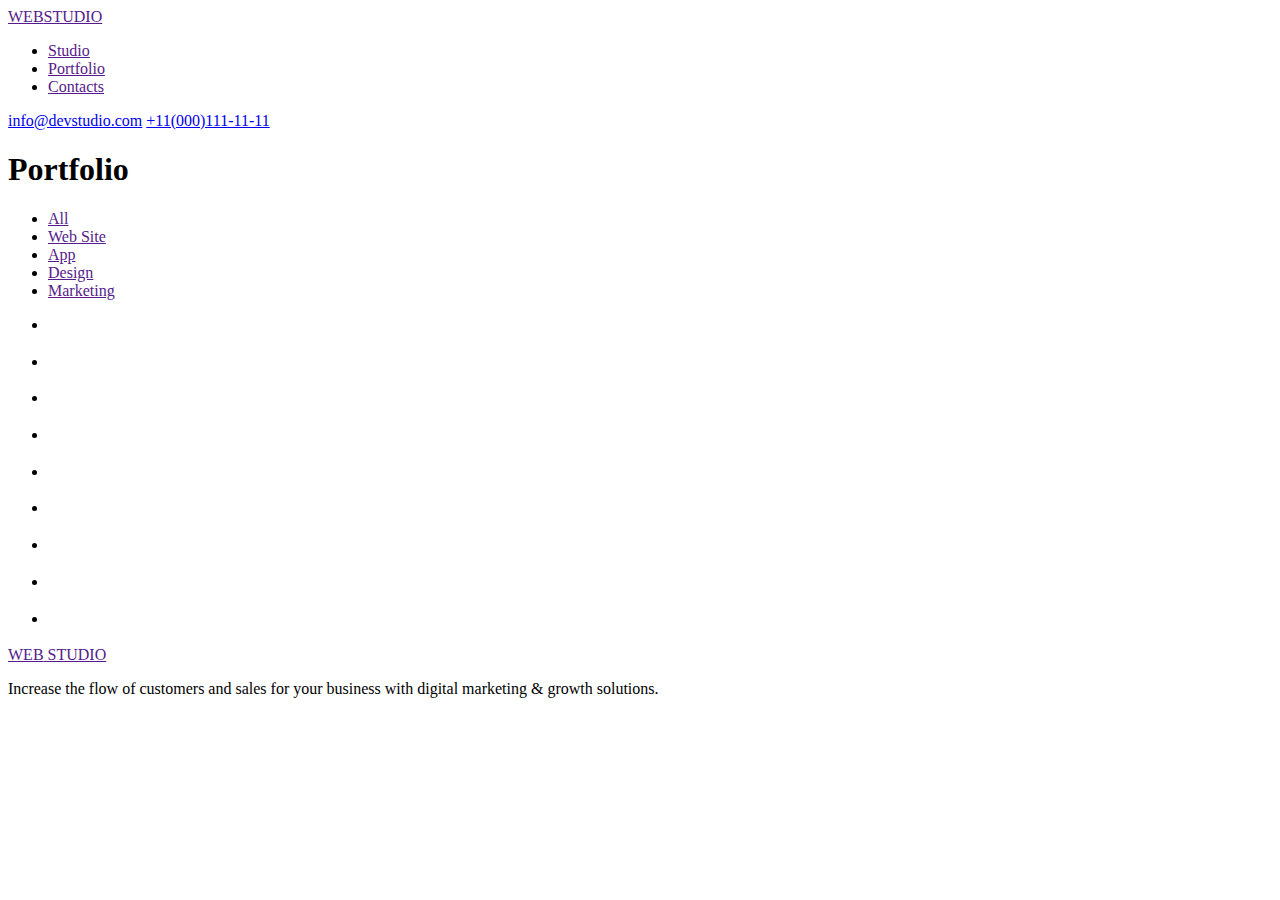
==== portfolio.html @ 58ad1f98 "P+css not end yet" ====
<!DOCTYPE html>
<html lang="en">

<head>
    <meta charset="UTF-8">
    <meta http-equiv="X-UA-Compatible" content="IE=edge">
    <meta name="viewport" content="width=device-width, initial-scale=1.0">
    <title>Document</title>
</head>

<body>
    <header>
        <nav>
            <a href=""><span>WEB</span>STUDIO</a>
            <ul>
                <li><a href="">Studio</a></li>
                <li><a href="">Portfolio</a></li>
                <li><a href="">Contacts</a></li>
            </ul>
        </nav>
        <a href="mailto:info@devstudio.com">info@devstudio.com</a>
        <a href="tel:+11(000)111-11-11">+11(000)111-11-11</a>
    </header>
    <main>
        <h1 class="hidden">Portfolio</h1>
        <section>
            <ul>
                <li><a href="">All</a></li>
                <li><a href="">Web Site</a></li>
                <li><a href="">App</a></li>
                <li><a href="">Design</a></li>
                <li><a href="">Marketing</a></li>
            </ul>
            <ul>
                <li>
                    <img src="" alt="">
                    <h3></h3>
                    <p></p>
                </li>
                <li>
                    <img src="" alt="">
                    <h3></h3>
                    <p></p>
                </li>
                <li>
                    <img src="" alt="">
                    <h3></h3>
                    <p></p>
                </li>
                <li>
                    <img src="" alt="">
                    <h3></h3>
                    <p></p>
                </li>
                <li>
                    <img src="" alt="">
                    <h3></h3>
                    <p></p>
                </li>
                <li>
                    <img src="" alt="">
                    <h3></h3>
                    <p></p>
                </li>
                <li>
                    <img src="" alt="">
                    <h3></h3>
                    <p></p>
                </li>
                <li>
                    <img src="" alt="">
                    <h3></h3>
                    <p></p>
                </li>
                <li>
                    <img src="" alt="">
                    <h3></h3>
                    <p></p>
                </li>
            </ul>
        </section>
    </main>
    <footer>
        <a href=""> <span>WEB</span> STUDIO</a>
        <p>Increase the flow of customers and sales for your business with digital marketing & growth solutions.</p>
    </footer>
</body>

</html>
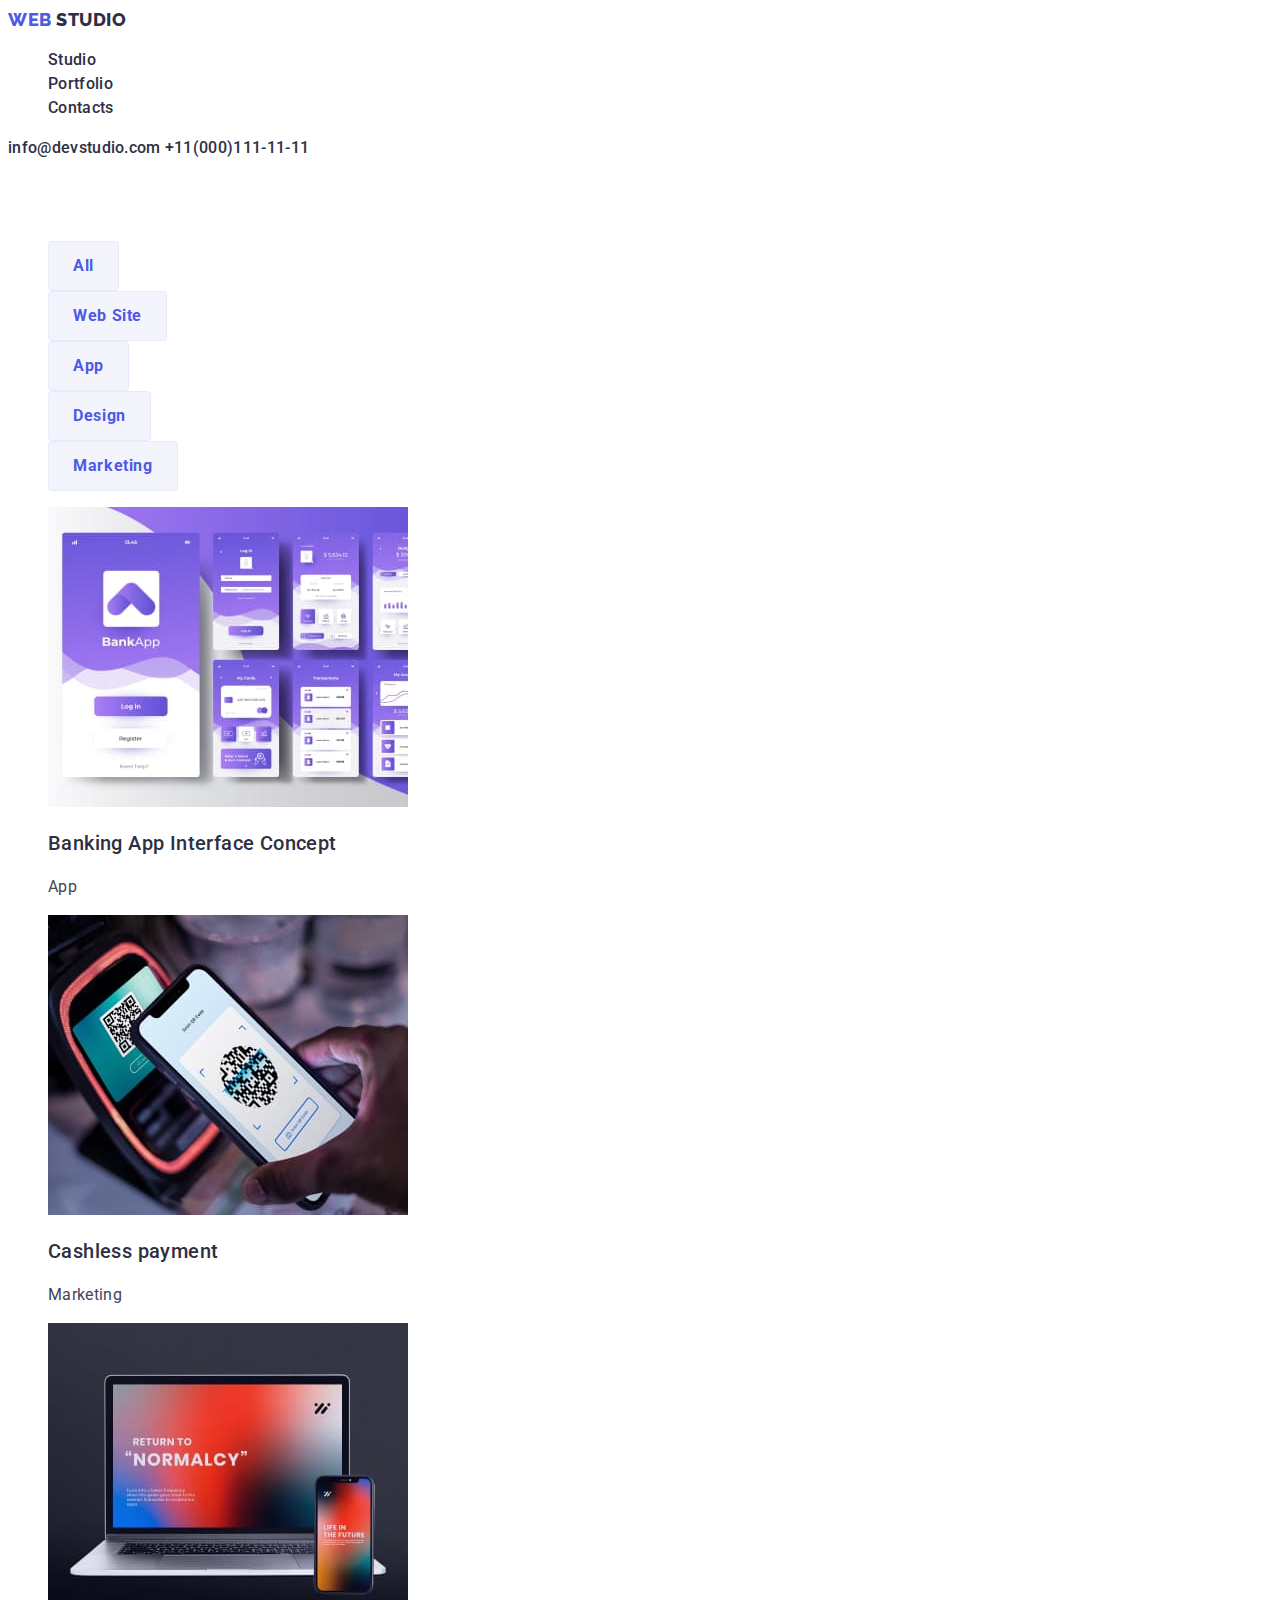
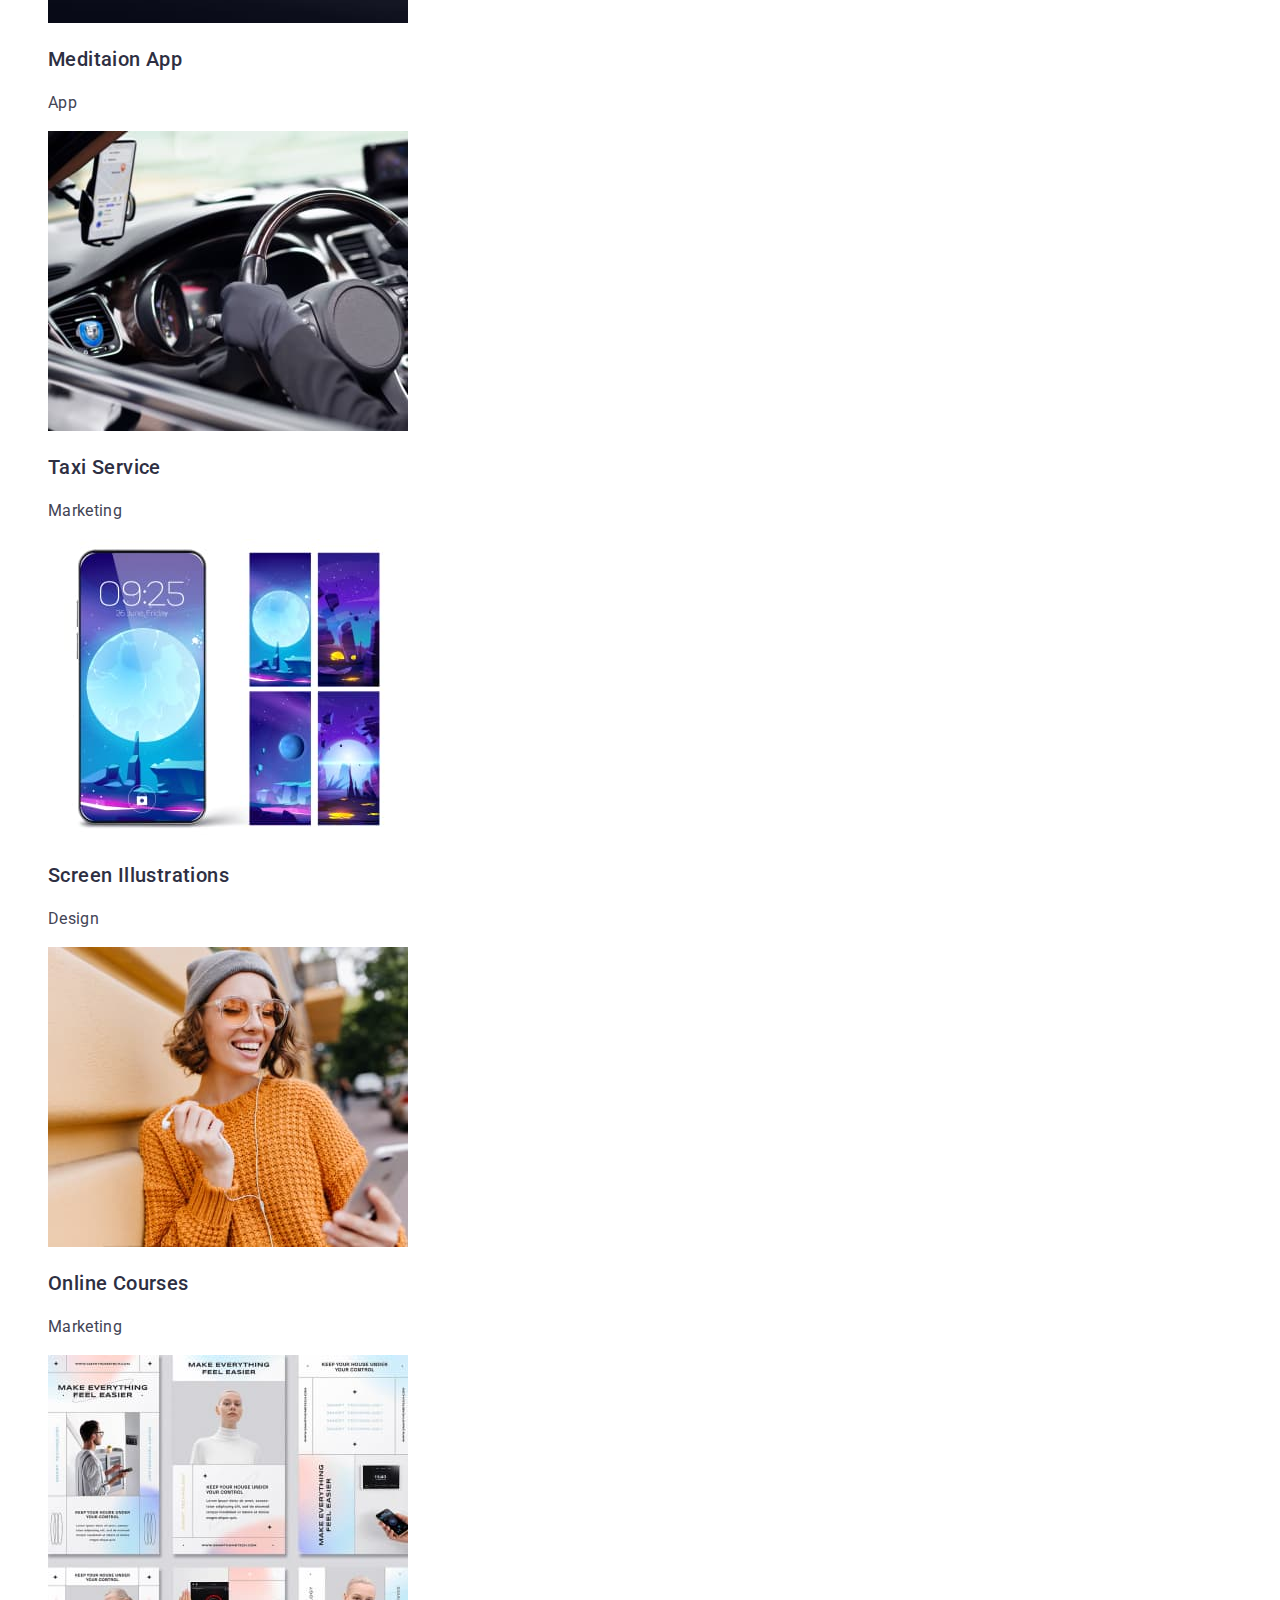
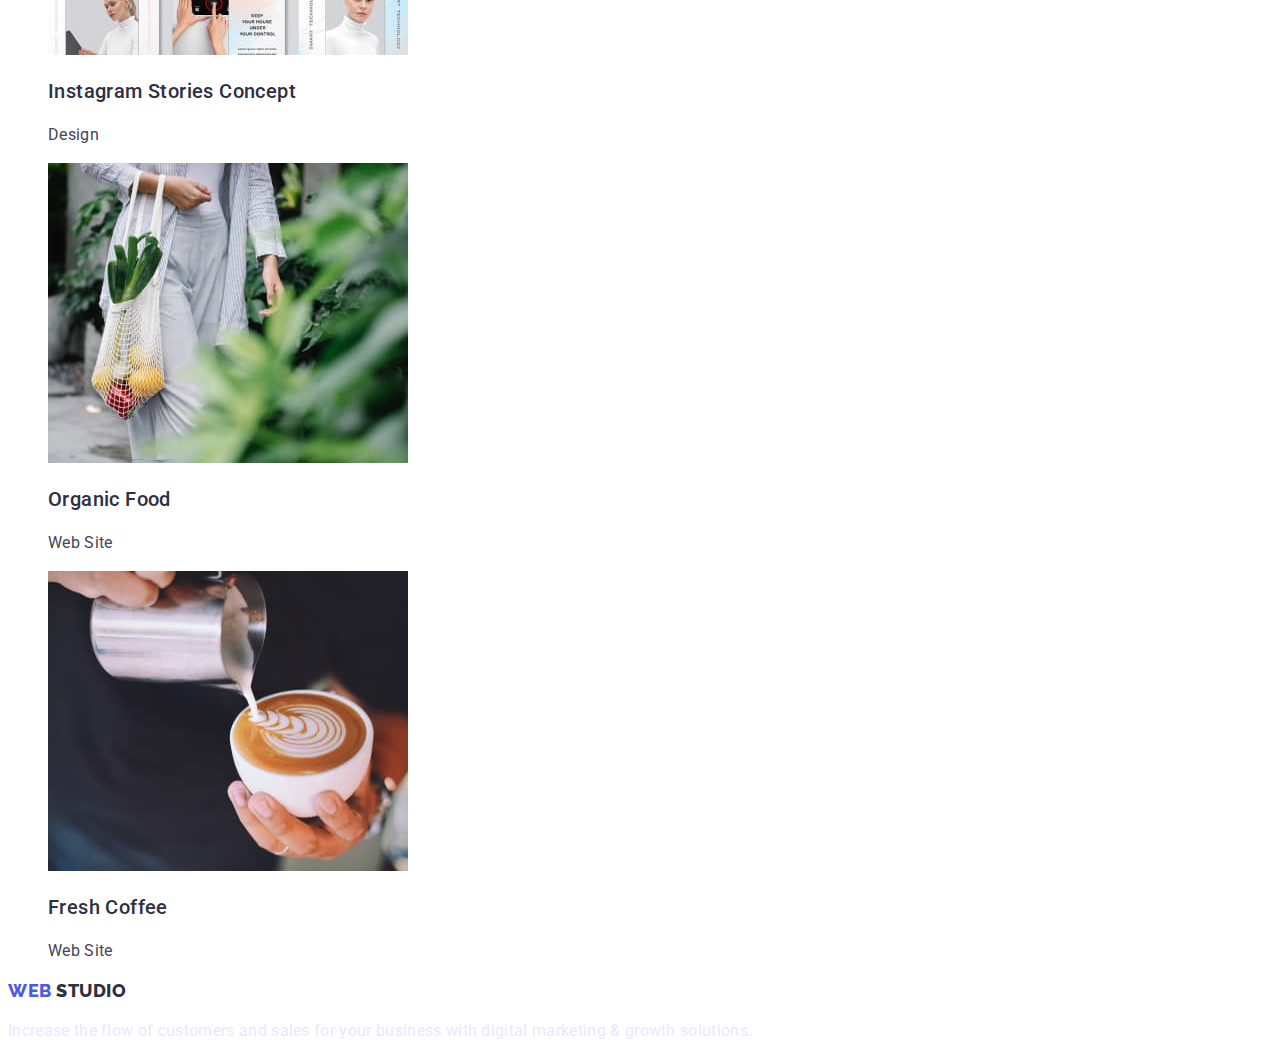
==== commit 4fb264fb: "hmw2" ====
--- a/portfolio.html
+++ b/portfolio.html
@@ -6,83 +6,89 @@
     <meta http-equiv="X-UA-Compatible" content="IE=edge">
     <meta name="viewport" content="width=device-width, initial-scale=1.0">
     <title>Document</title>
+    <link rel="preconnect" href="https://fonts.googleapis.com">
+    <link rel="preconnect" href="https://fonts.gstatic.com" crossorigin>
+    <link href="https://fonts.googleapis.com/css2?family=Raleway:wght@800&family=Roboto:wght@400;500;700&display=swap"
+        rel="stylesheet">
+    <link rel="stylesheet" href="./css/style.css">
 </head>
 
 <body>
     <header>
         <nav>
-            <a href=""><span>WEB</span>STUDIO</a>
-            <ul>
-                <li><a href="">Studio</a></li>
-                <li><a href="">Portfolio</a></li>
-                <li><a href="">Contacts</a></li>
+            <a href="" class="header-logo link"> <span class="header-web">WEB</span> STUDIO</a>
+            <ul class="list">
+                <li><a href="./index.html" class="header-link link">Studio</a></li>
+                <li><a href="./portfolio.html" class="header-link link">Portfolio</a></li>
+                <li><a href="" class="header-link link">Contacts</a></li>
             </ul>
         </nav>
-        <a href="mailto:info@devstudio.com">info@devstudio.com</a>
-        <a href="tel:+11(000)111-11-11">+11(000)111-11-11</a>
+        <a href="mailto:info@devstudio.com" class="header-link link">info@devstudio.com</a>
+        <a href="tel:+11(000)111-11-11" class="header-link link">+11(000)111-11-11</a>
     </header>
     <main>
         <h1 class="hidden">Portfolio</h1>
         <section>
-            <ul>
-                <li><a href="">All</a></li>
-                <li><a href="">Web Site</a></li>
-                <li><a href="">App</a></li>
-                <li><a href="">Design</a></li>
-                <li><a href="">Marketing</a></li>
+            <ul class="list">
+                <li><button type="button" class="btn">All</button></li>
+                <li><button type="button" class="btn">Web Site</button></li>
+                <li><button type="button" class="btn">App</button></li>
+                <li><button type="button" class="btn">Design</button></li>
+                <li><button type="button" class="btn">Marketing</button></li>
             </ul>
-            <ul>
+            <ul class="list">
                 <li>
-                    <img src="" alt="">
-                    <h3></h3>
-                    <p></p>
+                    <img src="./img/bankapp.jpg" alt="Banking App Interface Concept" width="360" height="300">
+                    <h3 class="main-title">Banking App Interface Concept</h3>
+                    <p class="main-undertitle">App</p>
                 </li>
                 <li>
-                    <img src="" alt="">
-                    <h3></h3>
-                    <p></p>
+                    <img src="./img/cashlesspay.jpg" alt="Cashless payment" width="360" height="300">
+                    <h3 class="main-title">Cashless payment</h3>
+                    <p class="main-undertitle">Marketing</p>
                 </li>
                 <li>
-                    <img src="" alt="">
-                    <h3></h3>
-                    <p></p>
+                    <img src="./img/meditaionapp.jpg" alt="Meditaion App" width="360" height="300">
+                    <h3 class="main-title">Meditaion App</h3>
+                    <p class="main-undertitle">App</p>
                 </li>
                 <li>
-                    <img src="" alt="">
-                    <h3></h3>
-                    <p></p>
+                    <img src="./img/imgtaxi.jpg" alt="Taxi Service" width="360" height="300">
+                    <h3 class="main-title">Taxi Service</h3>
+                    <p class="main-undertitle">Marketing</p>
                 </li>
                 <li>
-                    <img src="" alt="">
-                    <h3></h3>
-                    <p></p>
+                    <img src="./img/screenill.jpg" alt="Screen Illustrations" width="360" height="300">
+                    <h3 class="main-title">Screen Illustrations</h3>
+                    <p class="main-undertitle">Design</p>
                 </li>
                 <li>
-                    <img src="" alt="">
-                    <h3></h3>
-                    <p></p>
+                    <img src="./img/onlinecourses.jpg" alt="Online Courses" width="360" height="300">
+                    <h3 class="main-title">Online Courses</h3>
+                    <p class="main-undertitle">Marketing</p>
                 </li>
                 <li>
-                    <img src="" alt="">
-                    <h3></h3>
-                    <p></p>
+                    <img src="./img/instagramstoriescont.jpg" alt="Instagram Stories Concept" width="360" height="300">
+                    <h3 class="main-title">Instagram Stories Concept</h3>
+                    <p class="main-undertitle">Design</p>
                 </li>
                 <li>
-                    <img src="" alt="">
-                    <h3></h3>
-                    <p></p>
+                    <img src="./img/organicfood.jpg" alt="Organic Food" width="360" height="300">
+                    <h3 class="main-title">Organic Food</h3>
+                    <p class="main-undertitle">Web Site</p>
                 </li>
                 <li>
-                    <img src="" alt="">
-                    <h3></h3>
-                    <p></p>
+                    <img src="./img/freshcoffee.jpg" alt="Fresh Coffee" width="360" height="300">
+                    <h3 class="main-title">Fresh Coffee</h3>
+                    <p class="main-undertitle">Web Site</p>
                 </li>
             </ul>
         </section>
     </main>
     <footer>
-        <a href=""> <span>WEB</span> STUDIO</a>
-        <p>Increase the flow of customers and sales for your business with digital marketing & growth solutions.</p>
+        <a href="" class="header-logo link"> <span class="header-web">WEB</span> STUDIO</a>
+        <p class="footer-text">Increase the flow of customers and sales for your business with digital marketing &
+            growth solutions.</p>
     </footer>
 </body>
 
--- a/css/style.css
+++ b/css/style.css
@@ -0,0 +1,175 @@
+body {
+  color: #2e2f42;
+  font-family: "Roboto", sans-serif;
+}
+.list {
+  list-style: none;
+}
+.link {
+  text-decoration: none;
+}
+
+h1.hidden {
+  visibility: hidden;
+}
+/* header */
+.header-web {
+  font-family: "Raleway", sans-serif;
+  font-style: normal;
+  font-weight: 800;
+  font-size: 18px;
+  line-height: 1.33;
+  letter-spacing: 0.03em;
+  color: #4d5ae5;
+}
+.header-logo {
+  font-family: "Raleway", sans-serif;
+  font-style: normal;
+  font-weight: 800;
+  font-size: 18px;
+  line-height: 1.33;
+  letter-spacing: 0.03em;
+  text-transform: uppercase;
+  color: #2e2f42;
+}
+
+.header-link {
+  font-weight: 500;
+  font-size: 16px;
+  line-height: 1.5;
+  letter-spacing: 0.02em;
+  color: #2e2f42;
+}
+.header-link:hover,
+.header-link:focus {
+  color: #404bbf;
+}
+
+.header-tel {
+  font-weight: 400;
+  font-size: 16px;
+  line-height: 1.5;
+  letter-spacing: 0.02em;
+  color: #434455;
+}
+.header-mail {
+  font-weight: 400;
+  font-size: 16px;
+  line-height: 1.5;
+  letter-spacing: 0.02em;
+  color: #434455;
+}
+
+/* hero */
+.hero {
+  background: #2e2f42;
+}
+.hero-title {
+  font-weight: 700;
+  font-size: 56px;
+  line-height: 1.07;
+  text-align: center;
+  letter-spacing: 0.02em;
+  color: #ffffff;
+}
+.hero-btn {
+  font-family: inherit;
+  font-weight: 700;
+  font-size: 16px;
+  line-height: 1.18;
+  letter-spacing: 0.04em;
+  color: #ffffff;
+  cursor: pointer;
+  background: #4d5ae5;
+  box-shadow: 0px 4px 4px rgba(0, 0, 0, 0.15);
+  border-radius: 4px;
+  border: none;
+}
+.hero-btn:hover,
+.hero-btn:focus {
+  font-family: inherit;
+  font-weight: 700;
+  font-size: 16px;
+  line-height: 1.18;
+  letter-spacing: 0.04em;
+  color: #ffffff;
+  cursor: pointer;
+  background: #404bbf;
+  box-shadow: 0px 4px 4px rgba(0, 0, 0, 0.15);
+  border-radius: 4px;
+}
+.btn {
+  font-family: inherit;
+  cursor: pointer;
+  font-weight: 700;
+  font-size: 16px;
+  line-height: calc(24 / 16);
+  display: flex;
+  align-items: center;
+  text-align: center;
+  letter-spacing: 0.04em;
+  color: #4d5ae5;
+  flex: none;
+  order: 0;
+  flex-grow: 0;
+  box-sizing: border-box;
+  display: flex;
+  flex-direction: row;
+  justify-content: center;
+  align-items: center;
+  padding: 12px 24px;
+  background: #f4f4fd;
+  border: 1px solid #e7e9fc;
+  border-radius: 4px;
+  flex: none;
+  order: 1;
+  flex-grow: 0;
+}
+.btn:hover,
+.btn:focus {
+  font-family: inherit;
+  cursor: pointer;
+  font-size: 16px;
+  line-height: calc(24 / 16);
+  display: flex;
+  align-items: center;
+  text-align: center;
+  letter-spacing: 0.04em;
+  color: #ffffff;
+  flex: none;
+  order: 0;
+  flex-grow: 0;
+  background: #404bbf;
+  box-shadow: 0px 3px 1px rgba(0, 0, 0, 0.1), 0px 2px 1px rgba(0, 0, 0, 0.08),
+    0px 2px 2px rgba(0, 0, 0, 0.12);
+  border-radius: 4px;
+}
+/* main */
+.main-title {
+  font-weight: 500;
+  font-size: 20px;
+  line-height: 1.2;
+  letter-spacing: 0.02em;
+  color: #2e2f42;
+}
+.main-undertitle {
+  font-size: 16px;
+  line-height: 1.5;
+  letter-spacing: 0.02em;
+  color: #434455;
+}
+.about-title {
+  font-weight: 700;
+  font-size: 36px;
+  line-height: 1.11;
+  text-align: center;
+  letter-spacing: 0.02em;
+  text-transform: capitalize;
+  color: #2e2f42;
+}
+.footer-text {
+  font-size: 16px;
+  line-height: 1.5;
+  letter-spacing: 0.02em;
+  color: #e7e9fc;
+}
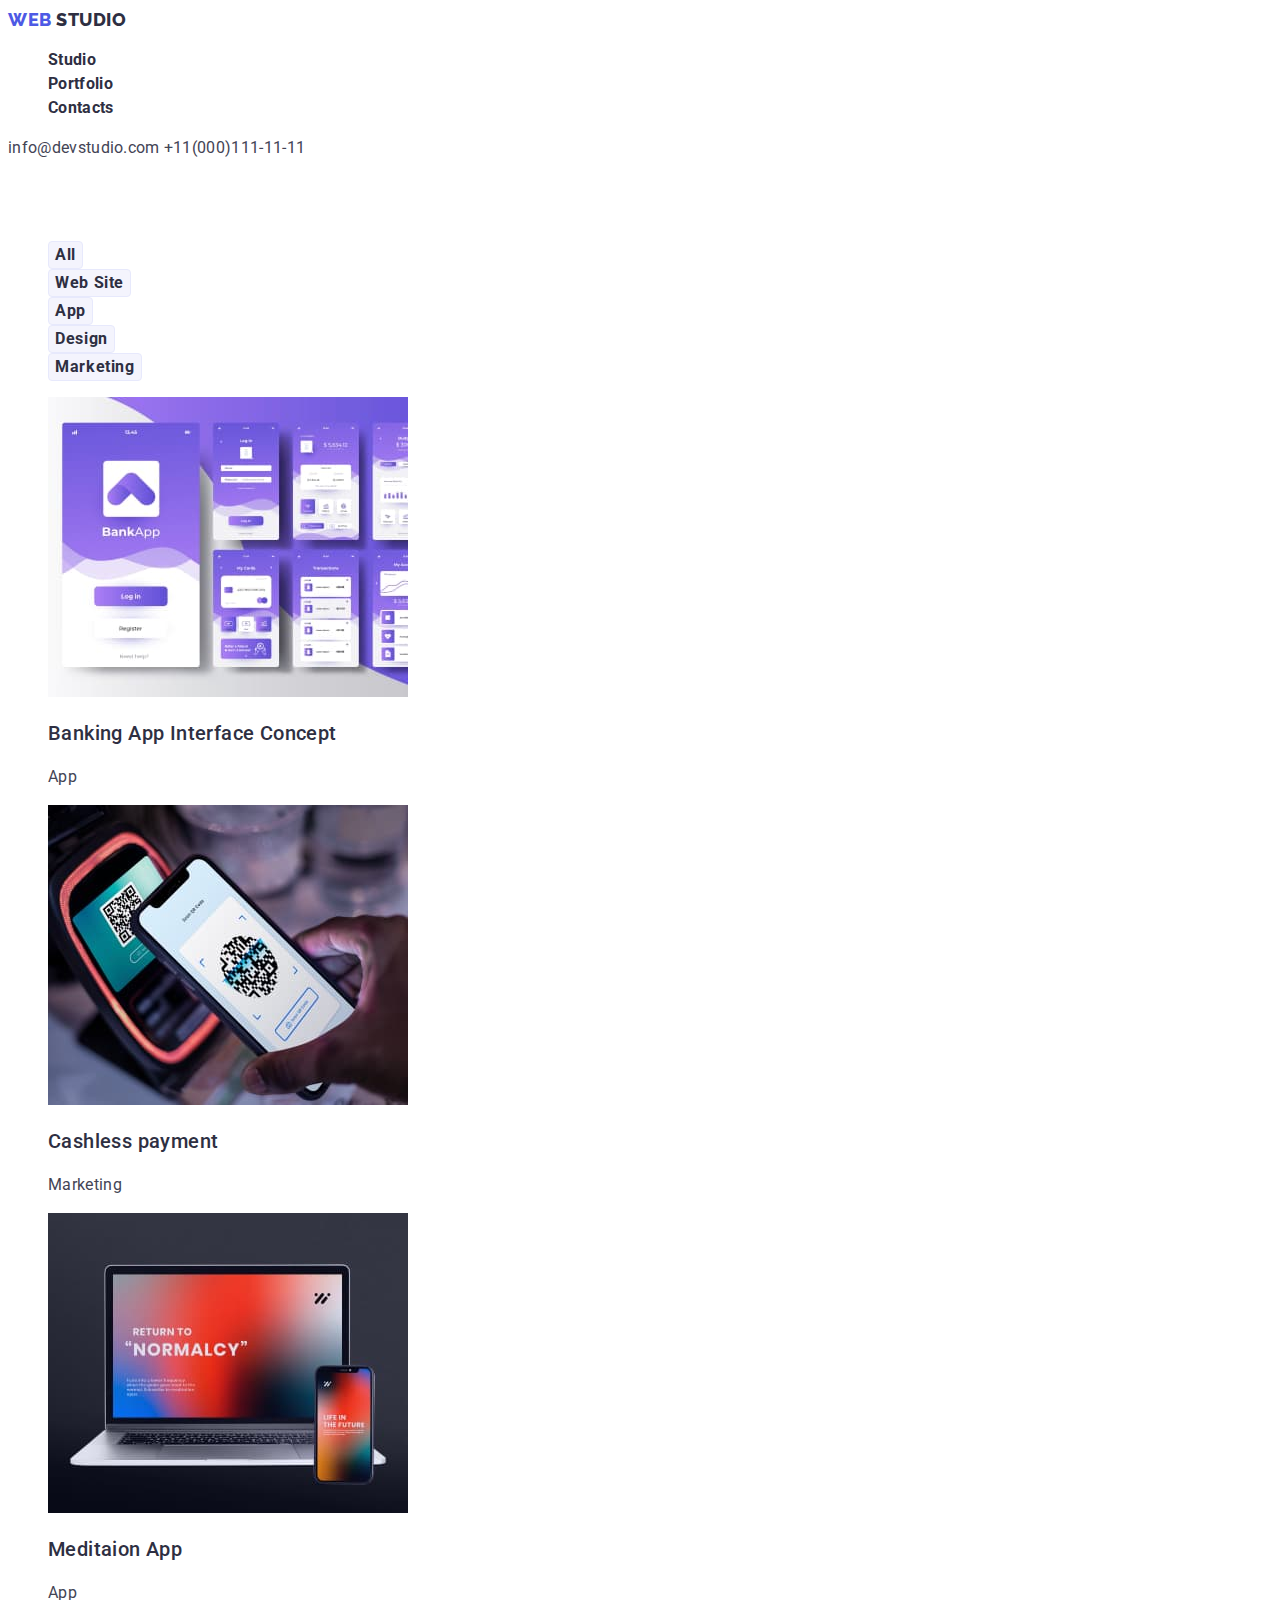
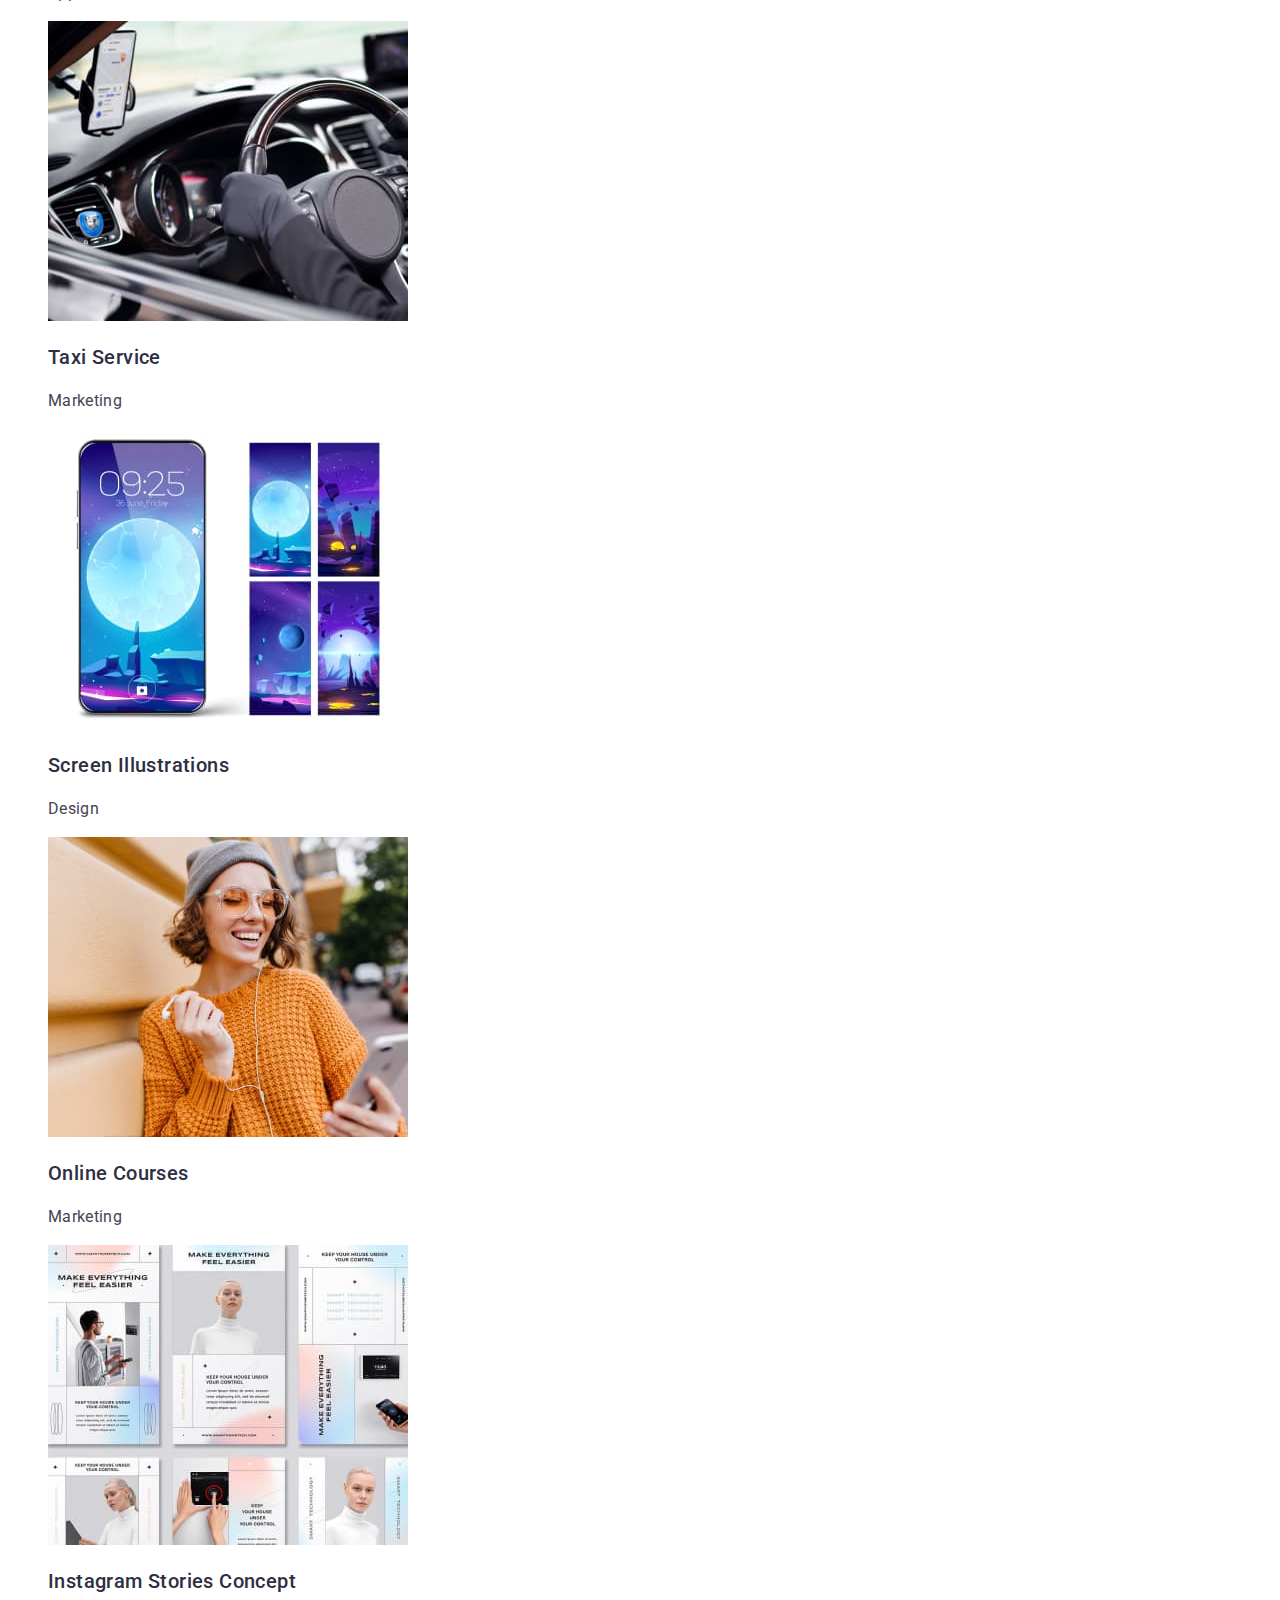
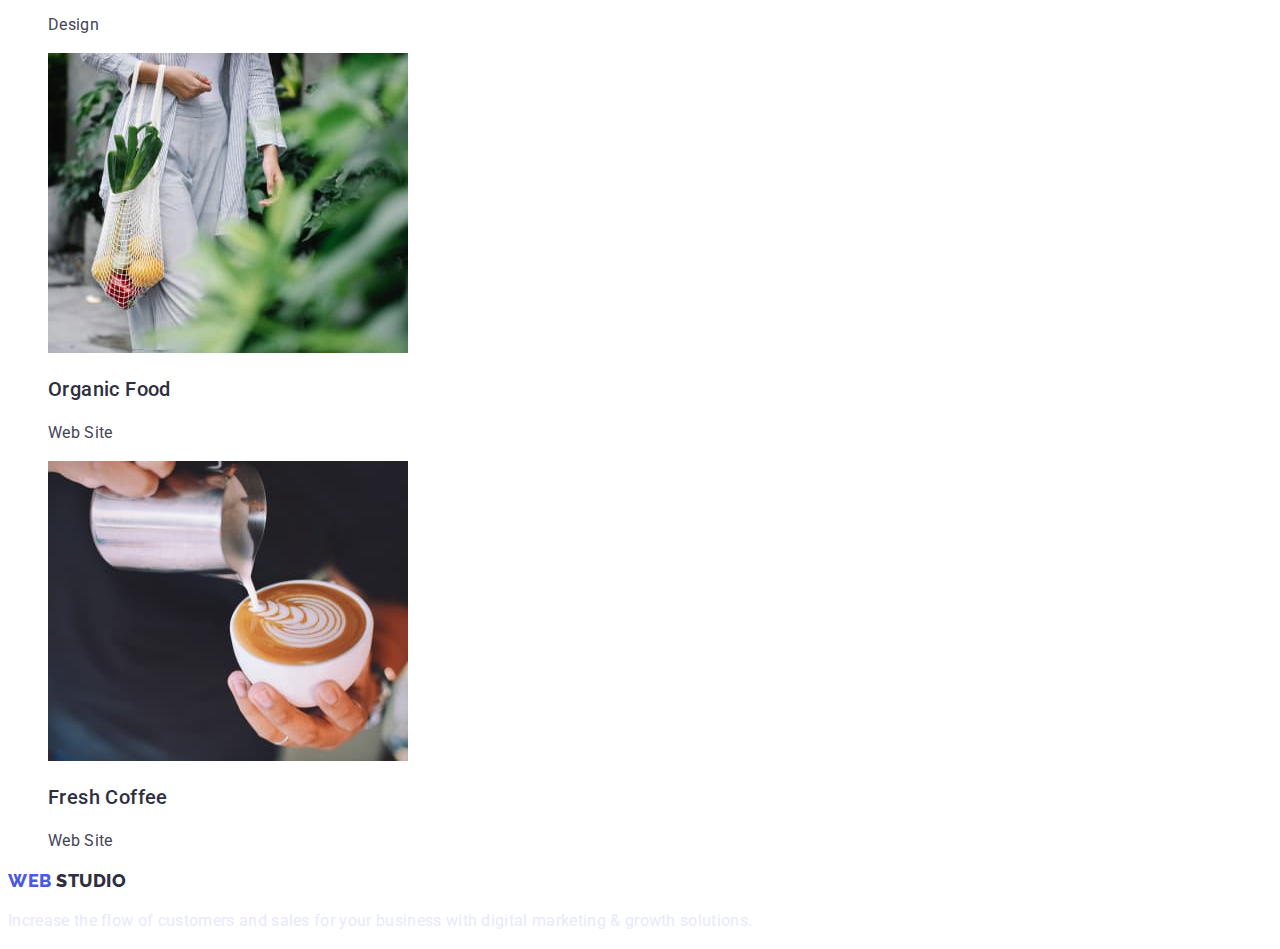
==== commit ec16d04a: "20.12 comit" ====
--- a/portfolio.html
+++ b/portfolio.html
@@ -19,12 +19,12 @@
             <a href="" class="header-logo link"> <span class="header-web">WEB</span> STUDIO</a>
             <ul class="list">
                 <li><a href="./index.html" class="header-link link">Studio</a></li>
-                <li><a href="./portfolio.html" class="header-link link">Portfolio</a></li>
+                <li><a href="./portfolio.html" class="header-link link current">Portfolio</a></li>
                 <li><a href="" class="header-link link">Contacts</a></li>
             </ul>
         </nav>
-        <a href="mailto:info@devstudio.com" class="header-link link">info@devstudio.com</a>
-        <a href="tel:+11(000)111-11-11" class="header-link link">+11(000)111-11-11</a>
+        <a href="mailto:info@devstudio.com" class="header-cont link">info@devstudio.com</a>
+        <a href="tel:+11(000)111-11-11" class="header-cont link">+11(000)111-11-11</a>
     </header>
     <main>
         <h1 class="hidden">Portfolio</h1>
--- a/css/style.css
+++ b/css/style.css
@@ -1,5 +1,11 @@
+:root{
+  --title-color: #ffffff;
+  --button-color-portfolio: #4d5ae5;
+  --body-color:#2e2f42;
+  --header-link-color:#2e2f42;
+}
 body {
-  color: #2e2f42;
+  color: var(--body-color);
   font-family: "Roboto", sans-serif;
 }
 .list {
@@ -15,7 +21,6 @@
 /* header */
 .header-web {
   font-family: "Raleway", sans-serif;
-  font-style: normal;
   font-weight: 800;
   font-size: 18px;
   line-height: 1.33;
@@ -24,7 +29,6 @@
 }
 .header-logo {
   font-family: "Raleway", sans-serif;
-  font-style: normal;
   font-weight: 800;
   font-size: 18px;
   line-height: 1.33;
@@ -34,43 +38,37 @@
 }
 
 .header-link {
-  font-weight: 500;
+  font-weight: 700;
   font-size: 16px;
   line-height: 1.5;
   letter-spacing: 0.02em;
-  color: #2e2f42;
+  color:var(--header-link-color)
 }
 .header-link:hover,
 .header-link:focus {
   color: #404bbf;
 }
-
-.header-tel {
+.header-cont {
   font-weight: 400;
   font-size: 16px;
-  line-height: 1.5;
+  line-height: calc(24 / 16);
   letter-spacing: 0.02em;
   color: #434455;
 }
-.header-mail {
-  font-weight: 400;
-  font-size: 16px;
-  line-height: 1.5;
-  letter-spacing: 0.02em;
+.header-cont:hover,
+.header-cont:focus {
   color: #434455;
 }
-
 /* hero */
 .hero {
   background: #2e2f42;
 }
 .hero-title {
-  font-weight: 700;
   font-size: 56px;
   line-height: 1.07;
   text-align: center;
   letter-spacing: 0.02em;
-  color: #ffffff;
+  color: var(--title-color)
 }
 .hero-btn {
   font-family: inherit;
@@ -104,45 +102,17 @@
   font-weight: 700;
   font-size: 16px;
   line-height: calc(24 / 16);
-  display: flex;
-  align-items: center;
-  text-align: center;
   letter-spacing: 0.04em;
-  color: #4d5ae5;
-  flex: none;
-  order: 0;
-  flex-grow: 0;
-  box-sizing: border-box;
-  display: flex;
-  flex-direction: row;
-  justify-content: center;
-  align-items: center;
+  color: var(--button-color-portfolio)
   padding: 12px 24px;
   background: #f4f4fd;
   border: 1px solid #e7e9fc;
   border-radius: 4px;
-  flex: none;
-  order: 1;
-  flex-grow: 0;
 }
 .btn:hover,
 .btn:focus {
-  font-family: inherit;
-  cursor: pointer;
-  font-size: 16px;
-  line-height: calc(24 / 16);
-  display: flex;
-  align-items: center;
-  text-align: center;
-  letter-spacing: 0.04em;
   color: #ffffff;
-  flex: none;
-  order: 0;
-  flex-grow: 0;
   background: #404bbf;
-  box-shadow: 0px 3px 1px rgba(0, 0, 0, 0.1), 0px 2px 1px rgba(0, 0, 0, 0.08),
-    0px 2px 2px rgba(0, 0, 0, 0.12);
-  border-radius: 4px;
 }
 /* main */
 .main-title {
@@ -159,7 +129,6 @@
   color: #434455;
 }
 .about-title {
-  font-weight: 700;
   font-size: 36px;
   line-height: 1.11;
   text-align: center;
